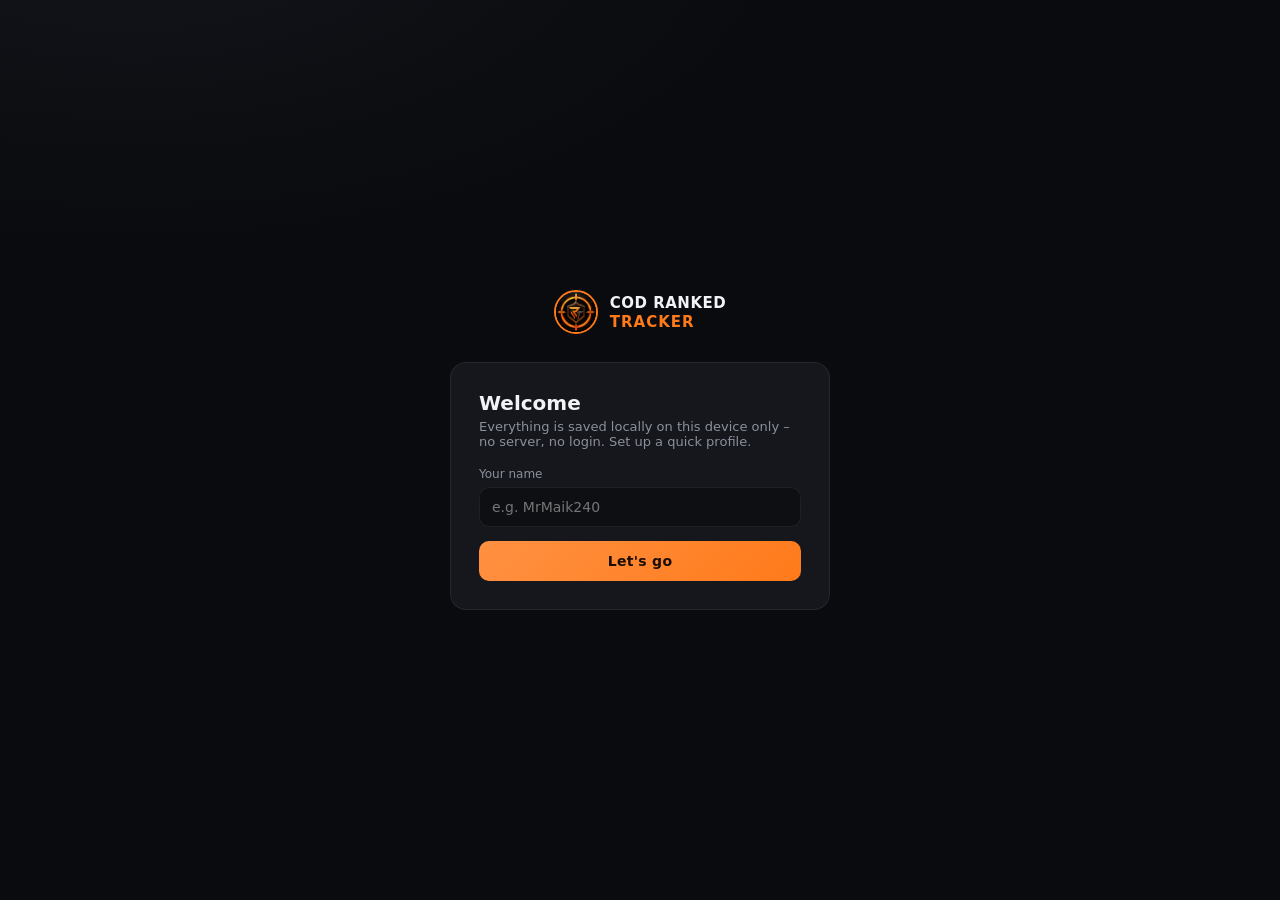
==== index.html @ ed57305b "Add files via upload" ====
<!doctype html>
<html lang="de">
<head>
  <meta charset="utf-8" />
  <meta name="viewport" content="width=device-width, initial-scale=1" />
  <meta name="theme-color" content="#0b0c0f" />
  <meta name="description" content="COD Ranked Tracker – deine SR, Matches und Stats, komplett lokal auf deinem Gerät." />
  <link rel="manifest" href="manifest.webmanifest" />
  <link rel="apple-touch-icon" href="icons/icon-192.png" />
  <title>COD Ranked Tracker</title>
  <link rel="stylesheet" href="styles.css" />
</head>
<body>
  <div id="setupView" class="auth-shell">
    <div class="brand-card">
      <div class="brand-mark"><img src="icons/icon-192.png" alt="" /></div>
      <div><strong>COD RANKED</strong><span>TRACKER</span></div>
    </div>
    <div class="auth-card">
      <form id="setupForm" class="auth-form">
        <h1 data-i18n="setup.title">Willkommen</h1>
        <p data-i18n="setup.body">Alles wird nur lokal auf diesem Gerät gespeichert – kein Server, kein Login. Leg dir kurz ein Profil an.</p>
        <label data-i18n="setup.nameLabel">Dein Name<input id="setupName" required maxlength="24" placeholder="z. B. MrMaik240" data-i18n-placeholder="setup.namePlaceholder" /></label>
        <button class="primary" type="submit" data-i18n="setup.submit">Los geht's</button>
      </form>
    </div>
  </div>

  <div id="appView" class="app hidden">
    <aside class="sidebar">
      <div class="logo"><div class="logo-dot"><img src="icons/icon-192.png" alt="" /></div><div>COD RANKED<br><span>TRACKER</span></div></div>
      <nav>
        <button class="nav active" data-page="overview"><i class="ic">▣</i> <span data-i18n="nav.overview">Übersicht</span></button>
        <button class="nav" data-page="matches"><i class="ic">⌘</i> <span data-i18n="nav.matches">Matches</span></button>
        <button class="nav" data-page="history"><i class="ic">◴</i> <span data-i18n="nav.history">Verlauf</span></button>
        <button class="nav" data-page="stats"><i class="ic">▥</i> <span data-i18n="nav.stats">Statistiken</span></button>
        <button class="nav" data-page="goals"><i class="ic">◎</i> <span data-i18n="nav.goals">Ziele</span></button>
        <button class="nav" data-page="settings"><i class="ic">⚙</i> <span data-i18n="nav.settings">Einstellungen</span></button>
      </nav>
      <div class="sidebar-user"><img id="sideAvatar" alt="" /><div><strong id="sideName">Player</strong><small data-i18n="sidebar.local">Lokal auf diesem Gerät</small></div></div>
    </aside>

    <main>
      <header>
        <div><small data-i18n="header.welcomeBack">Willkommen zurück,</small><h1 id="helloName">Player</h1></div>
        <div class="header-actions">
          <button id="exportBtn" class="ghost header-btn"><i class="ic">⇩</i> <span data-i18n="header.backup">Daten sichern</span></button>
          <button id="helpBtn" class="icon-btn" title="Hilfe" data-i18n-title="header.helpTitle">?</button>
          <button id="settingsBtn" class="icon-btn" title="Einstellungen" data-i18n-title="header.settingsTitle">⚙</button>
          <button id="mobileMenu" class="mobile-menu">☰</button>
        </div>
      </header>

      <section id="overview" class="page active-page">
        <div id="backupWarning" class="backup-warning hidden"></div>
        <div class="rank-card">
          <div class="rank-emblem">◆</div>
          <div class="rank-main"><small data-i18n="overview.currentRank">AKTUELLER RANK</small><h2 id="rankName">UNRANKED</h2><span id="divisionName"></span></div>
          <div class="sr-box"><small>SR</small><strong id="srValue">0</strong><span id="srTarget">/ 0</span></div>
          <div class="progress-wrap"><div class="progress"><div id="srBar"></div></div><small id="srRemaining" data-i18n="overview.noGoal">Noch kein Ziel gesetzt</small></div>
        </div>

        <h3 class="section-title" data-i18n="overview.today">HEUTE</h3>
        <div class="metric-grid">
          <article><small data-i18n="overview.srToday">SR HEUTE</small><strong id="todaySr">0</strong></article>
          <article><small data-i18n="overview.matches">MATCHES</small><strong id="todayMatches">0</strong><span id="todayWL">0W · 0L</span></article>
          <article><small data-i18n="overview.winrate">WINRATE</small><strong id="winrate">0%</strong></article>
          <article><small data-i18n="overview.bestStreak">BESTE STREAK</small><strong id="streak">0</strong><span data-i18n="overview.winStreak">WIN STREAK</span></article>
        </div>

        <div class="two-col">
          <div class="panel match-panel">
            <h3 data-i18n="match.addTitle">MATCH HINZUFÜGEN</h3>
            <div class="result-toggle"><button class="result win active" data-result="WIN">🏆 <span data-i18n="match.win">WIN</span></button><button class="result loss" data-result="LOSS">☠ <span data-i18n="match.loss">LOSS</span></button></div>
            <label data-i18n="match.srChange">SR Veränderung<div class="number-step"><button id="minusSr" type="button">−</button><input id="srChange" type="number" value="25"/><button id="plusSr" type="button">+</button></div></label>
            <div class="kd-row">
              <label data-i18n="match.kills">Kills<input id="kills" type="number" min="0" value="0"/></label>
              <label data-i18n="match.deaths">Deaths<input id="deaths" type="number" min="0" value="0"/></label>
            </div>
            <div class="kd-row">
              <label data-i18n="match.placement">Platzierung<input id="placement" type="number" min="1" placeholder="z. B. 4" data-i18n-placeholder="match.placementPh"/></label>
              <label data-i18n="match.damage">Schaden<input id="damage" type="number" min="0" placeholder="z. B. 3314" data-i18n-placeholder="match.damagePh"/></label>
            </div>
            <label data-i18n="match.points">Punkte<input id="points" type="number" min="0" placeholder="z. B. 3750" data-i18n-placeholder="match.pointsPh"/></label>
            <label data-i18n="match.note">Notiz (optional)<input id="note" maxlength="160" placeholder="z. B. starke Runde, schwierige Lobby ..." data-i18n-placeholder="match.notePh" /></label>
            <button id="saveMatch" class="primary" data-i18n="match.save">MATCH SPEICHERN</button>
            <button id="cancelEdit" class="ghost hidden" style="width:100%;margin-top:8px" data-i18n="match.cancelEdit">Bearbeitung abbrechen</button>
          </div>
          <div class="panel"><h3 data-i18n="overview.srHistory">SR VERLAUF</h3><canvas id="chart" width="700" height="260"></canvas></div>
        </div>
      </section>

      <section id="matches" class="page"><div class="panel">
        <h2 data-i18n="nav.matches">Matches</h2>
        <div class="tabs stat-tabs" style="max-width:100%;display:flex;gap:8px;flex-wrap:wrap">
          <button class="stat-tab match-filter active" data-filter="all" data-i18n="matches.all">Alle</button>
          <button class="stat-tab match-filter" data-filter="win" data-i18n="matches.wins">Siege</button>
          <button class="stat-tab match-filter" data-filter="loss" data-i18n="matches.losses">Niederlagen</button>
          <button id="sortToggle" class="ghost" style="margin-left:auto" data-i18n="matches.sortDesc">↓ Neueste zuerst</button>
        </div>
        <div id="matchesList" class="match-list"></div>
      </div></section>
      <section id="history" class="page"><div class="panel"><h2 data-i18n="overview.srHistory">SR Verlauf</h2><canvas id="historyChart" width="900" height="380"></canvas><div id="historyList" class="match-list"></div></div></section>

      <section id="stats" class="page">
        <label style="display:block;font-size:13px;font-weight:700;color:#aeb4c0;margin-bottom:14px" data-i18n="stats.season">Season<select id="seasonFilter" style="width:100%;margin-top:6px;padding:10px 12px;border-radius:10px;border:1px solid var(--border);background:var(--bg-alt);color:var(--text)"><option value="all" data-i18n="stats.allSeasons">Alle Seasons</option></select></label>
        <div class="tabs stat-tabs">
          <button class="stat-tab active" data-range="all" data-i18n="stats.total">Gesamt</button>
          <button class="stat-tab" data-range="month" data-i18n="stats.month">Monat</button>
          <button class="stat-tab" data-range="today" data-i18n="stats.todayTab">Heute</button>
        </div>
        <div class="metric-grid large">
          <article><small data-i18n="stats.totalMatches">GESAMT MATCHES</small><strong id="totalMatches">0</strong></article>
          <article><small data-i18n="overview.winrate">WINRATE</small><strong id="totalWinrate">0%</strong></article>
          <article><small id="winsLabel" data-i18n="stats.wins">SIEGE</small><strong id="totalWins">0</strong></article>
          <article><small id="lossesLabel" data-i18n="stats.losses">NIEDERLAGEN</small><strong id="totalLosses">0</strong></article>
          <article><small>K/D</small><strong id="kdRatio">0.00</strong></article>
          <article><small data-i18n="stats.avgSr">Ø SR / MATCH</small><strong id="avgSr">0</strong></article>
          <article><small data-i18n="stats.avgPlacement">Ø PLATZIERUNG</small><strong id="avgPlacement">–</strong></article>
          <article><small data-i18n="stats.avgDamage">Ø SCHADEN</small><strong id="avgDamage">–</strong></article>
          <article><small data-i18n="stats.avgPoints">Ø PUNKTE</small><strong id="avgPoints">–</strong></article>
          <article><small data-i18n="stats.bestPlacement">BESTE PLATZIERUNG</small><strong id="bestPlacement">–</strong></article>
        </div>
        <div class="panel">
          <h3 data-i18n="stats.rankDistribution">RANK VERTEILUNG</h3>
          <div class="donut-wrap">
            <canvas id="donutChart" width="220" height="220"></canvas>
            <div id="donutLegend" class="donut-legend"></div>
          </div>
        </div>
      </section>

      <section id="goals" class="page">
        <div class="panel goal-panel">
          <h2 data-i18n="goals.title">Dein Ziel</h2>
          <p class="muted" data-i18n="goals.body">Setz dir ein Rang- und SR-Ziel und behalte deinen Fortschritt im Blick.</p>
          <div class="goal-progress">
            <div class="rank-emblem small">◆</div>
            <div class="goal-progress-info">
              <span id="goalCurrentSr">0 SR</span>
              <div class="progress"><div id="goalBar"></div></div>
              <small id="goalRemaining" data-i18n="overview.noGoal">Noch kein Ziel gesetzt</small>
            </div>
          </div>
          <div style="display:flex;gap:16px;flex-wrap:wrap">
            <label data-i18n="goals.rank" style="flex:1;min-width:200px">Ziel-Rang<input id="goalRankInput" placeholder="z. B. Diamond II" data-i18n-placeholder="goals.rankPh"/></label>
            <label data-i18n="goals.sr" style="flex:1;min-width:200px">Ziel-SR<input id="goalSrInput" type="number" min="0"/></label>
          </div>
          <p id="goalEstimate" class="muted" style="margin-top:-6px"></p>
          <button id="saveGoal" class="primary" data-i18n="goals.save">Ziel speichern</button>
        </div>
      </section>

      <section id="settings" class="page">
        <div class="profile-grid">
          <div class="panel avatar-panel">
            <h2 data-i18n="settings.avatarTitle">Profilbild &amp; Name</h2>
            <img id="profileAvatar" class="profile-avatar" alt="" />
            <label data-i18n="settings.nameLabel">Dein Name<input id="profileName" maxlength="24"/></label>
            <input id="avatarInput" type="file" accept="image/png,image/jpeg,image/webp"/>
            <button id="uploadAvatar" class="primary" data-i18n="settings.avatarUpload">Profilbild übernehmen</button>
            <small data-i18n="settings.avatarNote">Wird direkt auf diesem Gerät gespeichert, verlässt es nie.</small>
          </div>
          <div class="panel">
            <h2 data-i18n="settings.language">Sprache</h2>
            <p class="muted" data-i18n="settings.languageBody">Wähle die Sprache der App.</p>
            <select id="languageSelect" style="width:100%;padding:10px 12px;border-radius:10px;border:1px solid var(--border);background:var(--bg-alt);color:var(--text)">
              <option value="de">Deutsch</option>
              <option value="en">English</option>
            </select>
          </div>
          <div class="panel">
            <h2 data-i18n="settings.rankedTitle">Ranked-Profil</h2>
            <p class="muted" data-i18n="settings.rankedBody">Rang und Division werden automatisch aus deiner SR berechnet (Bo7-Ranked-System).</p>
            <label data-i18n="settings.currentSr">Aktuelle SR<input id="profileSr" type="number" min="0"/></label>
            <label style="display:flex;align-items:center;gap:8px;font-size:12px;color:#a7acb8;cursor:pointer">
              <input id="top250Toggle" type="checkbox" style="width:auto"/>
              <span data-i18n="settings.top250Toggle">Ich bin aktuell in den Top 250</span>
            </label>
            <label id="top250RankWrap" class="hidden" data-i18n="settings.top250Rank">Meine Platzierung (1–250)<input id="top250Rank" type="number" min="1" max="250"/></label>
            <button id="saveProfile" class="primary" data-i18n="settings.saveProfile">Profil speichern</button>
          </div>
          <div class="panel">
            <h2 data-i18n="settings.backupTitle">Daten sichern &amp; wiederherstellen</h2>
            <p class="muted" data-i18n="settings.backupBody">Alles liegt nur in diesem Browser. Lösch niemals den Browser-Speicher, ohne vorher eine Sicherung herunterzuladen.</p>
            <button id="exportBtn2" class="ghost" data-i18n="settings.backupDownload">Sicherung herunterladen</button>
            <p id="backupStatus" class="muted" style="margin-top:8px;margin-bottom:0"></p>
            <label style="display:block;margin-top:14px;font-size:12px;color:var(--muted)" data-i18n="settings.backupRestore">Sicherung wiederherstellen
              <input id="importFile" type="file" accept="application/json" style="display:block;margin-top:6px"/>
            </label>
          </div>
          <div class="panel">
            <h2 data-i18n="settings.seasonTitle">Season</h2>
            <p class="muted" data-i18n="settings.seasonBody">Wenn eine neue CoD-Season deine SR zurücksetzt, starte hier eine neue Season, damit alte und neue Werte in der Statistik getrennt bleiben.</p>
            <div id="seasonList" style="margin-bottom:12px"></div>
            <label data-i18n="settings.seasonLabel">Name der neuen Season<input id="seasonLabel" placeholder="z. B. Season 6" data-i18n-placeholder="settings.seasonPh"/></label>
            <button id="startSeason" class="primary" data-i18n="settings.seasonStart">Neue Season starten</button>
          </div>
          <div class="panel">
            <h2 data-i18n="settings.resetTitle">Zurücksetzen</h2>
            <p class="muted" data-i18n="settings.resetBody">Löscht alle lokalen Daten (Profil, Matches) unwiderruflich auf diesem Gerät.</p>
            <button id="resetBtn" class="ghost danger" data-i18n="settings.resetButton">Alle Daten löschen</button>
          </div>
        </div>
      </section>
    </main>

    <nav class="bottom-nav">
      <button class="bnav active" data-page="overview"><span class="bnav-ic">▣</span><span data-i18n="nav.overview">Übersicht</span></button>
      <button class="bnav" data-page="matches"><span class="bnav-ic">⌘</span><span data-i18n="nav.matches">Matches</span></button>
      <button class="bnav" data-page="history"><span class="bnav-ic">◴</span><span data-i18n="nav.history">Verlauf</span></button>
      <button class="bnav" data-page="stats"><span class="bnav-ic">▥</span><span data-i18n="nav.stats">Statistiken</span></button>
      <button class="bnav" id="bnavMore"><span class="bnav-ic">•••</span><span data-i18n="nav.more">Mehr</span></button>
    </nav>
    <div id="moreSheet" class="more-sheet">
      <button class="nav" data-page="goals">◎ <span data-i18n="nav.goals">Ziele</span></button>
      <button class="nav" data-page="settings">⚙ <span data-i18n="nav.settings">Einstellungen</span></button>
      <button id="helpBtnMobile" class="nav">? <span data-i18n="nav.help">Hilfe</span></button>
    </div>
  </div>

  <div id="helpOverlay" class="help-overlay hidden">
    <div class="help-card">
      <div class="help-head"><h2 data-i18n="nav.help">Hilfe</h2><button id="closeHelp" class="icon-btn">×</button></div>
      <div class="help-body">
        <h3 data-i18n="help.h1">WIN oder LOSS?</h3>
        <p data-i18n="help.p1">Bezieht sich auf deine SR-Veränderung, nicht auf Platz 1. SR gestiegen (auch bei Platz 2, 5, 8...) → WIN. SR gesunken → LOSS.</p>
        <h3 data-i18n="help.h2">Platzierung, Schaden, Punkte</h3>
        <p data-i18n="help.p2">Alle drei sind optional. Platzierung = mit welchem Platz du rausgegangen bist (z. B. "1" für den Sieg). Kannst du auch leer lassen.</p>
        <h3 data-i18n="help.h3">Rang &amp; Division</h3>
        <p data-i18n="help.p3">Werden automatisch aus deiner SR berechnet – nichts manuell einstellen nötig.</p>
        <h3 data-i18n="help.h4">Ziele</h3>
        <p data-i18n="help.p4">Setz dir einen Wunschrang und eine Ziel-SR. Die App schätzt dir, wie viele Matches du bei deinem aktuellen Tempo noch brauchst.</p>
        <h3 data-i18n="help.h5">Season-Marker</h3>
        <p data-i18n="help.p5">Wenn eine neue CoD-Season deine SR zurücksetzt, starte unter Einstellungen eine "Neue Season" – so bleiben alte und neue Werte in der Statistik sauber getrennt.</p>
        <h3 data-i18n="help.h6">Daten sichern</h3>
        <p data-i18n="help.p6">Alles wird nur lokal auf diesem Gerät gespeichert. Lösch niemals den Browser-Speicher, ohne vorher unter Einstellungen eine Sicherung herunterzuladen.</p>
        <h3 data-i18n="help.h7">Top 250</h3>
        <p data-i18n="help.p7">Bist du gerade in den Top 250? Geh zu Einstellungen → Ranked-Profil, aktiviere "Ich bin aktuell in den Top 250", trag deine Platzierung ein und speichere. Dann zeigt die App automatisch das passende goldene Top-250-Icon statt des normalen Rangs.</p>
        <h3 data-i18n="help.h8">Sprache</h3>
        <p data-i18n="help.p8">Unter Einstellungen kannst du zwischen Deutsch und Englisch wechseln. Deine Wahl wird gespeichert.</p>
        <h3 data-i18n="help.h9">Match bearbeiten</h3>
        <p data-i18n="help.p9">Tipp in der Matches-Liste auf das Stift-Symbol (✎), um ein Match nachträglich zu ändern. Alle Werte danach werden automatisch neu berechnet.</p>
        <h3 data-i18n="help.h10">Matches filtern &amp; sortieren</h3>
        <p data-i18n="help.p10">Auf der Matches-Seite kannst du nach Siege/Niederlagen filtern und nach Datum sortieren (neueste oder älteste zuerst).</p>
        <h3 data-i18n="help.h11">SR-Verlauf</h3>
        <p data-i18n="help.p11">Fahr mit der Maus über einen Punkt im SR-Verlauf-Chart (oder tipp am Handy drauf), um Details zu diesem Match zu sehen. Grün = SR gewonnen, Rot = SR verloren.</p>
      </div>
    </div>
  </div>
  <div id="toast" class="toast"></div>
  <div id="chartTooltip" class="chart-tooltip hidden"></div>
  <script src="app.js"></script>
</body>
</html>
---- styles.css ----
:root{
  --bg:#0a0b0e;
  --bg-alt:#0d0f13;
  --panel:#15171d;
  --panel-2:#1a1c23;
  --border:rgba(255,255,255,.07);
  --text:#f2f3f6;
  --muted:#8b909c;
  --orange:#ff7a1a;
  --orange-2:#ff9142;
  --blue:#4fa8ff;
  --green:#3ddc84;
  --red:#ff5c5c;
  --radius:16px;
  --radius-sm:10px;
}
*{box-sizing:border-box}
html,body{margin:0;padding:0}
body{
  background:radial-gradient(1200px 600px at 10% -10%, #14151b 0%, var(--bg) 55%) fixed;
  color:var(--text);
  font-family:"Segoe UI",Inter,Roboto,system-ui,-apple-system,sans-serif;
  min-height:100vh;
  overflow-x:hidden;
}
.hidden{display:none !important}
small{color:var(--muted)}
button{font-family:inherit;cursor:pointer}
input{font-family:inherit}

/* ---------- Auth ---------- */
.auth-shell{min-height:100vh;display:flex;flex-direction:column;align-items:center;justify-content:center;gap:28px;padding:24px}
.brand-card{display:flex;align-items:center;gap:12px}
.brand-mark{width:44px;height:44px;border-radius:50%;border:2px solid var(--orange);display:flex;align-items:center;justify-content:center;color:var(--orange);font-size:20px;overflow:hidden}
.brand-mark img{width:100%;height:100%;object-fit:cover}
.brand-card div strong{display:block;font-size:15px;letter-spacing:.5px}
.brand-card div span{color:var(--orange);font-size:15px;font-weight:700;letter-spacing:1px}
.auth-card{width:100%;max-width:380px;background:var(--panel);border:1px solid var(--border);border-radius:var(--radius);padding:28px}
.tabs{display:flex;background:var(--panel-2);border-radius:999px;padding:4px;margin-bottom:20px}
.tab{flex:1;padding:10px;border:none;background:transparent;color:var(--muted);border-radius:999px;font-weight:600;font-size:13px}
.tab.active{background:var(--orange);color:#1a0e04}
.auth-form.hidden{display:none}
.auth-form h1{font-size:20px;margin:0 0 4px}
.auth-form p{color:var(--muted);font-size:13px;margin:0 0 18px}
.auth-form label{display:block;font-size:12px;color:var(--muted);margin-bottom:14px}
.auth-form input{width:100%;margin-top:6px;padding:11px 12px;border-radius:var(--radius-sm);border:1px solid var(--border);background:var(--bg-alt);color:var(--text);font-size:14px}
.auth-form input:focus{outline:2px solid var(--orange);outline-offset:1px}
button.primary{width:100%;padding:12px;border:none;border-radius:var(--radius-sm);background:linear-gradient(135deg,var(--orange-2),var(--orange));color:#1a0e04;font-weight:700;font-size:14px;letter-spacing:.3px}
button.primary:hover{filter:brightness(1.07)}
.error{color:var(--red);font-size:13px;min-height:18px;margin-top:10px;text-align:center}

/* ---------- App shell ---------- */
.app{display:flex;min-height:100vh}
.sidebar{width:230px;flex:none;background:var(--bg-alt);border-right:1px solid var(--border);padding:20px 14px;display:flex;flex-direction:column;gap:6px;position:sticky;top:0;height:100vh}
.logo{display:flex;align-items:center;gap:10px;padding:6px 8px 20px;font-size:13px;font-weight:700;letter-spacing:.5px;line-height:1.3}
.logo-dot{width:34px;height:34px;border-radius:50%;border:2px solid var(--orange);display:flex;align-items:center;justify-content:center;color:var(--orange);overflow:hidden}
.logo-dot img{width:100%;height:100%;object-fit:cover}
.logo span{color:var(--orange)}
.sidebar nav{display:flex;flex-direction:column;gap:4px;flex:1}
.nav{display:flex;align-items:center;gap:10px;text-align:left;background:transparent;border:none;color:var(--muted);padding:11px 12px;border-radius:var(--radius-sm);font-size:14px;font-weight:600}
.nav .ic{width:18px;text-align:center;opacity:.9}
.nav:hover{background:var(--panel)}
.nav.active{background:linear-gradient(135deg,rgba(255,122,26,.18),rgba(255,122,26,.06));color:var(--orange);box-shadow:inset 2px 0 0 var(--orange)}
.sidebar-user{display:flex;align-items:center;gap:10px;padding:10px;border-radius:var(--radius-sm);background:var(--panel);margin-top:12px}
.sidebar-user img{width:38px;height:38px;border-radius:50%;object-fit:cover;border:2px solid var(--orange)}
.sidebar-user strong{display:block;font-size:13px}
.sidebar-user small{font-size:11px}
.ghost{background:var(--panel);border:1px solid var(--border);color:var(--text);padding:10px 14px;border-radius:var(--radius-sm);font-size:13px;font-weight:600;display:inline-flex;align-items:center;gap:6px}
.ghost:hover{border-color:var(--orange)}
.ghost.danger{color:var(--red);width:100%;justify-content:center;margin-top:8px}
#logoutBtn{width:100%;justify-content:center;margin-top:10px}

main{flex:1;padding:24px 32px 90px;max-width:1440px;margin:0 auto;width:100%}
header{display:flex;align-items:center;justify-content:space-between;margin-bottom:22px;gap:12px}
header h1{margin:2px 0 0;font-size:22px}
header small{font-size:12px}
.header-actions{display:flex;align-items:center;gap:10px}
.header-btn{font-size:12px}
.icon-btn{width:38px;height:38px;border-radius:50%;background:var(--panel);border:1px solid var(--border);color:var(--text);font-size:15px;display:flex;align-items:center;justify-content:center}
.icon-btn:hover{border-color:var(--orange);color:var(--orange)}
.mobile-menu{display:none;background:var(--panel);border:1px solid var(--border);color:var(--text);width:38px;height:38px;border-radius:var(--radius-sm);font-size:16px}

.page{display:none}
.page.active-page{display:block}

/* ---------- Cards ---------- */
.panel{background:var(--panel);border:1px solid var(--border);border-radius:var(--radius);padding:20px;margin-bottom:20px}
.panel h2,.panel h3{margin:0 0 16px;font-size:14px;letter-spacing:.4px;color:var(--muted);text-transform:uppercase}
.muted{color:#9199a6;font-size:13px}

.rank-card{background:var(--panel);border:1px solid var(--border);border-radius:var(--radius);padding:22px;display:grid;grid-template-columns:auto 1fr auto;grid-template-rows:auto auto;align-items:center;gap:6px 20px;margin-bottom:22px}
.rank-emblem{grid-row:1/3;width:96px;height:96px;border-radius:18px;background:linear-gradient(160deg,#1c2230,#0d1017);border:1px solid rgba(79,168,255,.35);display:flex;align-items:center;justify-content:center;overflow:hidden}
.rank-emblem img{width:100%;height:100%;object-fit:contain;padding:4px}
.rank-emblem.small{width:72px;height:72px;border-radius:14px}
.rank-main small{font-size:13px;font-weight:700;letter-spacing:.6px;color:#aeb4c0}
.rank-main h2{margin:2px 0 0;font-size:26px;color:var(--blue);letter-spacing:.3px}
.rank-main span{color:#aeb4c0;font-size:15px;font-weight:700}
.sr-box{text-align:right;grid-column:3;grid-row:1}
.sr-box small{font-size:14px;font-weight:700;color:#c3c8d4}
.sr-box strong{font-size:24px;margin:0 4px}
.sr-box span{color:#c7ccd6;font-size:14px}
.progress-wrap{grid-column:1/4;margin-top:8px}
.progress{height:8px;border-radius:999px;background:var(--panel-2);overflow:hidden;margin-bottom:6px}
.progress > div{height:100%;background:linear-gradient(90deg,var(--blue),#7ecbff);border-radius:999px;width:0%;transition:width .4s ease}
#goalBar{background:linear-gradient(90deg,var(--orange),var(--orange-2))}
.progress-wrap small{font-size:14px;font-weight:600;color:#c7ccd6}

.section-title{font-size:13px;font-weight:700;letter-spacing:.6px;color:#aeb4c0;margin:4px 0 10px}
.metric-grid{display:grid;grid-template-columns:repeat(4,1fr);gap:14px;margin-bottom:22px}
.metric-grid.large{grid-template-columns:repeat(3,1fr)}
.metric-grid article{background:var(--panel);border:1px solid var(--border);border-radius:var(--radius-sm);padding:14px}
.metric-grid small{display:block;font-size:12px;font-weight:700;letter-spacing:.5px;color:#aeb4c0;margin-bottom:6px}
.metric-grid strong{font-size:22px;display:block;color:var(--text)}
#totalWins{color:var(--green)}
#totalLosses{color:var(--red)}
.metric-grid article span{font-size:12px;color:#a7acb8}
#todaySr{color:var(--green)}
#streak{color:var(--orange)}
#winrate,#totalWinrate,#totalMatches,#kdRatio,#avgSr{color:var(--text)}
#todayMatches{color:var(--text)}

.two-col{display:grid;grid-template-columns:1fr 1.3fr;gap:20px}
.match-panel h3{margin-bottom:14px}
.result-toggle{display:flex;gap:10px;margin-bottom:16px}
.result{flex:1;padding:12px;border-radius:var(--radius-sm);border:1px solid var(--border);background:var(--panel-2);color:var(--muted);font-weight:700;font-size:13px}
.result.win.active{background:rgba(61,220,132,.15);border-color:var(--green);color:var(--green)}
.result.loss.active{background:rgba(255,92,92,.15);border-color:var(--red);color:var(--red)}
.match-panel label{display:block;font-size:12px;color:#a7acb8;margin-bottom:14px}
.match-panel input{width:100%;margin-top:6px;padding:10px 12px;border-radius:var(--radius-sm);border:1px solid var(--border);background:var(--bg-alt);color:var(--text)}
.kd-row{display:grid;grid-template-columns:1fr 1fr;gap:12px}
.number-step{display:flex;align-items:center;gap:10px;margin-top:6px}
.number-step button{width:36px;height:36px;border-radius:var(--radius-sm);border:1px solid var(--border);background:var(--panel-2);color:var(--text);font-size:16px}
.number-step input{text-align:center;color:var(--green);font-weight:700}

canvas{width:100%;height:auto;display:block}

/* ---------- Matches / History ---------- */
.match-list{display:flex;flex-direction:column;gap:8px}
.match-row{display:grid;grid-template-columns:70px 90px 1fr auto auto auto;align-items:center;gap:12px;background:var(--panel-2);border-radius:var(--radius-sm);padding:12px 14px;font-size:13px}
.win-t{color:var(--green)}
.loss-t{color:var(--red)}
.match-row .date{font-size:12px;white-space:nowrap;color:#a7acb8}
.match-row .delete{background:transparent;border:none;color:var(--muted);font-size:18px;line-height:1}
.match-row .edit{background:transparent;border:none;color:var(--muted);font-size:15px;line-height:1}
.match-row .edit:hover{color:var(--orange)}
.match-row .delete:hover{color:var(--red)}

/* ---------- Stats / Donut ---------- */
.stat-tabs{max-width:280px;margin-bottom:18px}
.stat-tab{flex:1;padding:9px;border:none;background:transparent;color:var(--muted);border-radius:999px;font-weight:600;font-size:12px}
.stat-tab.active{background:var(--orange);color:#1a0e04}
.donut-wrap{display:flex;align-items:center;gap:28px;flex-wrap:wrap}
#donutChart{max-width:220px}
.donut-legend{display:flex;flex-direction:column;gap:10px;flex:1;min-width:160px}
.legend-row{display:flex;align-items:center;gap:8px;font-size:17px;font-weight:700}
.legend-dot{width:12px;height:12px;border-radius:50%;flex:none}
.legend-row span:last-child{margin-left:auto;color:#c7ccd6;font-weight:700;font-size:16px}

/* ---------- Goals ---------- */
.goal-panel{max-width:900px;padding:28px}
.goal-progress{display:flex;align-items:center;gap:24px;margin:22px 0 28px}
.goal-progress-info{flex:1}
.goal-progress-info span{display:block;font-size:24px;font-weight:700;margin-bottom:10px}
.goal-panel label{display:block;font-size:12px;color:#a7acb8;margin-bottom:14px}
.goal-panel input{width:100%;margin-top:6px;padding:11px 12px;border-radius:var(--radius-sm);border:1px solid var(--border);background:var(--bg-alt);color:var(--text)}

/* ---------- Settings / Profile ---------- */
.profile-grid{display:grid;grid-template-columns:repeat(2,1fr);gap:20px}
.avatar-panel{text-align:center}
.profile-avatar{width:96px;height:96px;border-radius:50%;object-fit:cover;border:3px solid var(--orange);margin-bottom:12px}
.settings-username{font-size:13px;color:#a7acb8;margin-bottom:14px}
.avatar-panel input[type=file]{display:block;margin:0 auto 12px;font-size:12px;color:#a7acb8}
.avatar-panel button{margin-bottom:8px}
.profile-grid label{display:block;font-size:12px;color:#a7acb8;margin-bottom:14px}
.profile-grid input{width:100%;margin-top:6px;padding:10px 12px;border-radius:var(--radius-sm);border:1px solid var(--border);background:var(--bg-alt);color:var(--text)}

/* ---------- Toast ---------- */
.toast{position:fixed;left:50%;bottom:28px;transform:translate(-50%,20px);background:#1e2028;border:1px solid var(--border);color:var(--text);padding:12px 20px;border-radius:999px;font-size:13px;opacity:0;pointer-events:none;transition:.25s ease;z-index:80}
.toast.show{opacity:1;transform:translate(-50%,0)}

/* ---------- Bottom nav (mobile) ---------- */
.bottom-nav{display:none}
.more-sheet{display:none}

/* ---------- Responsive ---------- */
@media (max-width: 980px){
  .two-col{grid-template-columns:1fr}
  .profile-grid{grid-template-columns:1fr}
  .metric-grid{grid-template-columns:repeat(2,1fr)}
  .metric-grid.large{grid-template-columns:repeat(2,1fr)}
}

@media (max-width: 760px){
  .goal-panel label{display:block !important;width:100% !important;margin-right:0 !important}
  .sidebar{position:fixed;left:0;top:0;bottom:0;z-index:60;transform:translateX(-100%);transition:transform .25s ease;box-shadow:20px 0 40px rgba(0,0,0,.5)}
  .sidebar.open{transform:translateX(0)}
  .mobile-menu{display:flex;align-items:center;justify-content:center}
  .header-btn{display:none}
  main{padding:16px 14px 96px}
  .rank-card{grid-template-columns:auto 1fr;grid-template-rows:auto auto auto}
  .sr-box{grid-column:2;grid-row:1;text-align:right}
  .progress-wrap{grid-column:1/3}

  .bottom-nav{
    display:flex;position:fixed;left:0;right:0;bottom:0;z-index:70;
    background:var(--bg-alt);border-top:1px solid var(--border);
    padding:8px 4px calc(8px + env(safe-area-inset-bottom));
  }
  .bnav{flex:1;background:transparent;border:none;color:var(--muted);font-size:10px;display:flex;flex-direction:column;align-items:center;gap:4px;padding:4px}
  .bnav-ic{font-size:16px}
  .bnav.active{color:var(--orange)}
  .more-sheet.open{display:flex}
  .more-sheet{
    position:fixed;left:12px;right:12px;bottom:78px;z-index:75;
    background:var(--panel);border:1px solid var(--border);border-radius:var(--radius);
    padding:10px;flex-direction:column;gap:4px;box-shadow:0 10px 40px rgba(0,0,0,.5)
  }

  .match-row{
    display:flex;flex-wrap:wrap;align-items:center;gap:6px 10px;
  }
  .match-row > span{flex:1 1 100%;order:3;min-width:0;overflow-wrap:break-word}
  .match-row .date{order:4;flex:1 1 100%;font-size:11px}
  .match-row .edit,.match-row .delete{order:5;flex:none}
}

/* ---------- Help overlay ---------- */
.help-overlay{position:fixed;inset:0;z-index:90;background:rgba(0,0,0,.6);display:flex;align-items:center;justify-content:center;padding:20px}
.help-card{background:var(--panel);border:1px solid var(--border);border-radius:var(--radius);max-width:520px;width:100%;max-height:80vh;overflow:hidden;display:flex;flex-direction:column}
.help-head{display:flex;align-items:center;justify-content:space-between;padding:16px 18px;border-bottom:1px solid var(--border)}
.help-head h2{margin:0;font-size:16px}
.help-body{padding:16px 18px;overflow-y:auto}
.help-body h3{margin:14px 0 4px;font-size:13px;color:var(--orange)}
.help-body h3:first-child{margin-top:0}
.help-body p{margin:0 0 4px;font-size:13px;color:var(--text);line-height:1.5}

/* ---------- Backup reminder ---------- */
.backup-warning{background:rgba(255,92,92,.12);border:1px solid rgba(255,92,92,.3);color:var(--red);border-radius:var(--radius-sm);padding:10px 14px;font-size:12px;margin-bottom:18px}

/* ---------- Chart tooltip ---------- */
.chart-tooltip{position:fixed;transform:translate(-50%,-100%);background:#1e2028;border:1px solid var(--border);border-radius:8px;padding:8px 12px;font-size:12px;line-height:1.4;z-index:95;pointer-events:none;box-shadow:0 6px 20px rgba(0,0,0,.4);max-width:220px}
canvas{cursor:crosshair}

/* ---------- Larger rank emblem on desktop ---------- */
@media (min-width: 761px){
  .rank-emblem{width:150px;height:150px;border-radius:22px}
  .rank-emblem.small{width:96px;height:96px;border-radius:18px}
  .goal-panel{max-width:960px}
}

/* ---------- Extra scale-up for wide monitors ---------- */
@media (min-width: 1600px){
  main{max-width:1680px;padding:32px 40px 90px}
  .rank-emblem{width:180px;height:180px;border-radius:26px}
  .rank-emblem.small{width:120px;height:120px;border-radius:22px}
  .rank-main h2{font-size:32px}
  .sr-box strong{font-size:30px}
  .metric-grid strong{font-size:26px}
  .goal-progress-info span{font-size:28px}
  .goal-panel{max-width:1100px;padding:36px}
  .goal-panel label{font-size:13px}
  .goal-panel input{padding:13px 14px;font-size:15px}
}
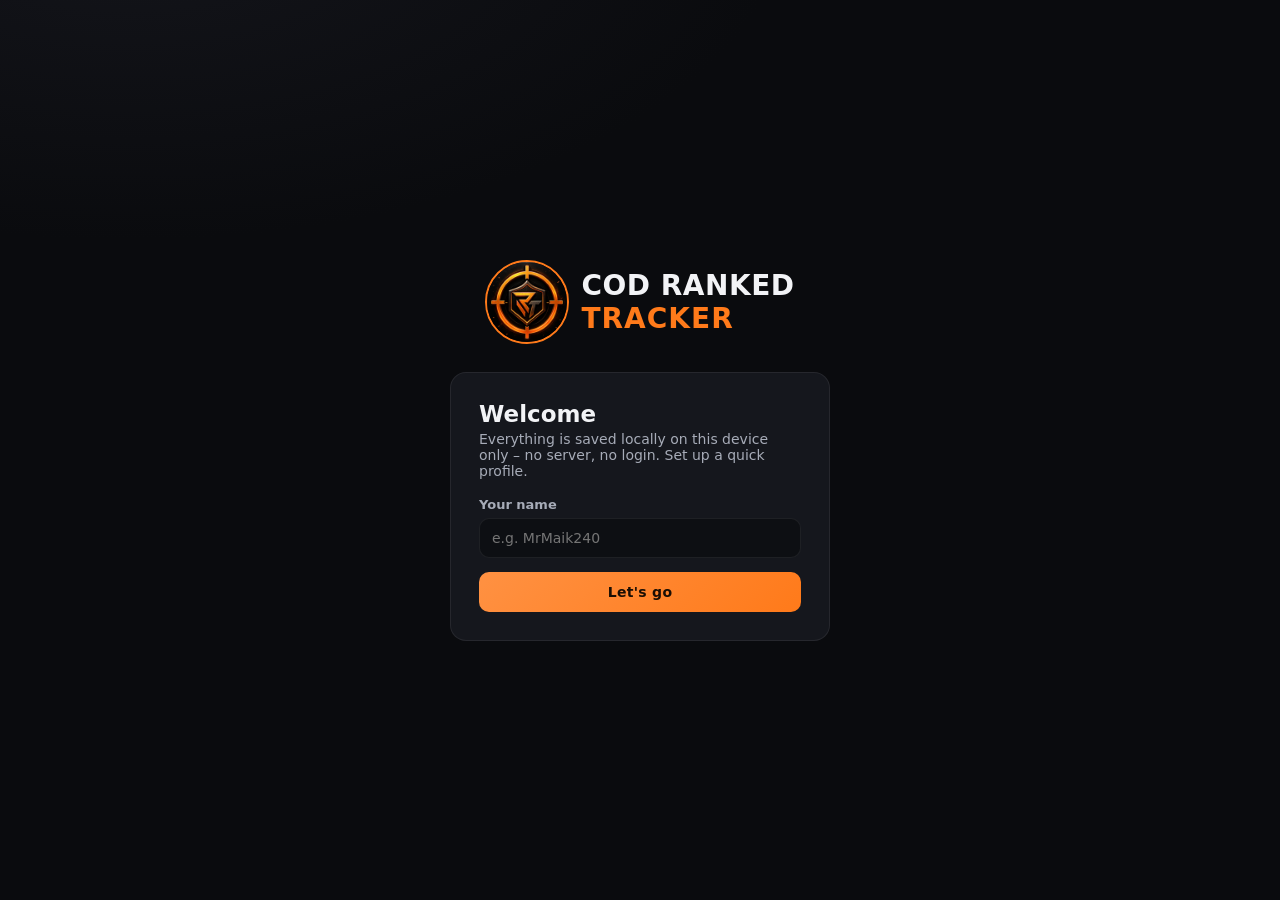
==== commit 0e306b12: "Add files via upload" ====
--- a/index.html
+++ b/index.html
@@ -46,7 +46,7 @@
         <div class="header-actions">
           <button id="exportBtn" class="ghost header-btn"><i class="ic">⇩</i> <span data-i18n="header.backup">Daten sichern</span></button>
           <button id="helpBtn" class="icon-btn" title="Hilfe" data-i18n-title="header.helpTitle">?</button>
-          <button id="settingsBtn" class="icon-btn" title="Einstellungen" data-i18n-title="header.settingsTitle">⚙</button>
+          <button id="settingsBtn" class="icon-btn" title="Einstellungen" data-i18n-title="header.settingsTitle" style="position:relative">⚙<span id="updateDot" class="hidden" style="position:absolute;top:2px;right:2px;width:9px;height:9px;border-radius:50%;background:#e5484d;border:2px solid var(--bg,#0d0d10)"></span></button>
           <button id="mobileMenu" class="mobile-menu">☰</button>
         </div>
       </header>
@@ -103,7 +103,7 @@
       <section id="history" class="page"><div class="panel"><h2 data-i18n="overview.srHistory">SR Verlauf</h2><canvas id="historyChart" width="900" height="380"></canvas><div id="historyList" class="match-list"></div></div></section>
 
       <section id="stats" class="page">
-        <label style="display:block;font-size:13px;font-weight:700;color:#aeb4c0;margin-bottom:14px" data-i18n="stats.season">Season<select id="seasonFilter" style="width:100%;margin-top:6px;padding:10px 12px;border-radius:10px;border:1px solid var(--border);background:var(--bg-alt);color:var(--text)"><option value="all" data-i18n="stats.allSeasons">Alle Seasons</option></select></label>
+        <label style="display:block;font-size:16px;font-weight:700;color:#aeb4c0;margin-bottom:14px" data-i18n="stats.season">Season<select id="seasonFilter" style="width:100%;margin-top:6px;padding:10px 12px;border-radius:10px;border:1px solid var(--border);background:var(--bg-alt);color:var(--text)"><option value="all" data-i18n="stats.allSeasons">Alle Seasons</option></select></label>
         <div class="tabs stat-tabs">
           <button class="stat-tab active" data-range="all" data-i18n="stats.total">Gesamt</button>
           <button class="stat-tab" data-range="month" data-i18n="stats.month">Monat</button>
@@ -133,7 +133,7 @@
       <section id="goals" class="page">
         <div class="panel goal-panel">
           <h2 data-i18n="goals.title">Dein Ziel</h2>
-          <p class="muted" data-i18n="goals.body">Setz dir ein Rang- und SR-Ziel und behalte deinen Fortschritt im Blick.</p>
+          <p class="goal-note" data-i18n="goals.body">Setz dir ein Rang- und SR-Ziel und behalte deinen Fortschritt im Blick.</p>
           <div class="goal-progress">
             <div class="rank-emblem small">◆</div>
             <div class="goal-progress-info">
@@ -146,13 +146,18 @@
             <label data-i18n="goals.rank" style="flex:1;min-width:200px">Ziel-Rang<input id="goalRankInput" placeholder="z. B. Diamond II" data-i18n-placeholder="goals.rankPh"/></label>
             <label data-i18n="goals.sr" style="flex:1;min-width:200px">Ziel-SR<input id="goalSrInput" type="number" min="0"/></label>
           </div>
-          <p id="goalEstimate" class="muted" style="margin-top:-6px"></p>
+          <p id="goalEstimate" class="goal-note" style="margin-top:-6px"></p>
           <button id="saveGoal" class="primary" data-i18n="goals.save">Ziel speichern</button>
         </div>
       </section>
 
       <section id="settings" class="page">
         <div class="profile-grid">
+          <div class="panel">
+            <h2 data-i18n="settings.updatesTitle">Updates</h2>
+            <p class="muted" data-i18n="settings.updatesBody">Was sich zuletzt geändert hat.</p>
+            <div id="updatesList"></div>
+          </div>
           <div class="panel avatar-panel">
             <h2 data-i18n="settings.avatarTitle">Profilbild &amp; Name</h2>
             <img id="profileAvatar" class="profile-avatar" alt="" />
@@ -170,8 +175,16 @@
             </select>
           </div>
           <div class="panel">
+            <h2 data-i18n="settings.modeTitle">Modus</h2>
+            <p class="muted" data-i18n="settings.modeBody">Multiplayer Ranked und Warzone Ranked haben getrennte SR, Ränge, Ziele, Matches und Statistiken. Wähle, welchen Modus du gerade trackst.</p>
+            <div class="tabs" id="modeTabs" style="display:flex;gap:8px">
+              <button class="mode-tab" data-mode="mp" data-i18n="settings.modeMp">Multiplayer Ranked</button>
+              <button class="mode-tab" data-mode="wz" data-i18n="settings.modeWz">Warzone Ranked</button>
+            </div>
+          </div>
+          <div class="panel">
             <h2 data-i18n="settings.rankedTitle">Ranked-Profil</h2>
-            <p class="muted" data-i18n="settings.rankedBody">Rang und Division werden automatisch aus deiner SR berechnet (Bo7-Ranked-System).</p>
+            <p class="muted" data-i18n="settings.rankedBody">Rang und Division werden automatisch aus deiner SR berechnet.</p>
             <label data-i18n="settings.currentSr">Aktuelle SR<input id="profileSr" type="number" min="0"/></label>
             <label style="display:flex;align-items:center;gap:8px;font-size:12px;color:#a7acb8;cursor:pointer">
               <input id="top250Toggle" type="checkbox" style="width:auto"/>
@@ -181,6 +194,13 @@
             <button id="saveProfile" class="primary" data-i18n="settings.saveProfile">Profil speichern</button>
           </div>
           <div class="panel">
+            <h2 data-i18n="settings.seasonTitle">Season</h2>
+            <p class="muted" data-i18n="settings.seasonBody">Wenn eine neue CoD-Season deine SR zurücksetzt, starte hier eine neue Season, damit alte und neue Werte in der Statistik getrennt bleiben.</p>
+            <div id="seasonList" style="margin-bottom:12px"></div>
+            <label data-i18n="settings.seasonLabel">Name der neuen Season<input id="seasonLabel" placeholder="z. B. Season 6" data-i18n-placeholder="settings.seasonPh"/></label>
+            <button id="startSeason" class="primary" data-i18n="settings.seasonStart">Neue Season starten</button>
+          </div>
+          <div class="panel">
             <h2 data-i18n="settings.backupTitle">Daten sichern &amp; wiederherstellen</h2>
             <p class="muted" data-i18n="settings.backupBody">Alles liegt nur in diesem Browser. Lösch niemals den Browser-Speicher, ohne vorher eine Sicherung herunterzuladen.</p>
             <button id="exportBtn2" class="ghost" data-i18n="settings.backupDownload">Sicherung herunterladen</button>
@@ -188,13 +208,6 @@
             <label style="display:block;margin-top:14px;font-size:12px;color:var(--muted)" data-i18n="settings.backupRestore">Sicherung wiederherstellen
               <input id="importFile" type="file" accept="application/json" style="display:block;margin-top:6px"/>
             </label>
-          </div>
-          <div class="panel">
-            <h2 data-i18n="settings.seasonTitle">Season</h2>
-            <p class="muted" data-i18n="settings.seasonBody">Wenn eine neue CoD-Season deine SR zurücksetzt, starte hier eine neue Season, damit alte und neue Werte in der Statistik getrennt bleiben.</p>
-            <div id="seasonList" style="margin-bottom:12px"></div>
-            <label data-i18n="settings.seasonLabel">Name der neuen Season<input id="seasonLabel" placeholder="z. B. Season 6" data-i18n-placeholder="settings.seasonPh"/></label>
-            <button id="startSeason" class="primary" data-i18n="settings.seasonStart">Neue Season starten</button>
           </div>
           <div class="panel">
             <h2 data-i18n="settings.resetTitle">Zurücksetzen</h2>
@@ -237,6 +250,8 @@
         <p data-i18n="help.p6">Alles wird nur lokal auf diesem Gerät gespeichert. Lösch niemals den Browser-Speicher, ohne vorher unter Einstellungen eine Sicherung herunterzuladen.</p>
         <h3 data-i18n="help.h7">Top 250</h3>
         <p data-i18n="help.p7">Bist du gerade in den Top 250? Geh zu Einstellungen → Ranked-Profil, aktiviere "Ich bin aktuell in den Top 250", trag deine Platzierung ein und speichere. Dann zeigt die App automatisch das passende goldene Top-250-Icon statt des normalen Rangs.</p>
+        <h3 data-i18n="help.h12">Multiplayer / Warzone Modus</h3>
+        <p data-i18n="help.p12">Unter Einstellungen → Modus schaltest du zwischen Multiplayer Ranked und Warzone Ranked um. Das sind zwei komplett getrennte Profile: jeweils eigene SR, Rang, Ziel, Match-Verlauf und Statistik. Alle Seiten zeigen automatisch die Daten des gerade gewählten Modus.</p>
         <h3 data-i18n="help.h8">Sprache</h3>
         <p data-i18n="help.p8">Unter Einstellungen kannst du zwischen Deutsch und Englisch wechseln. Deine Wahl wird gespeichert.</p>
         <h3 data-i18n="help.h9">Match bearbeiten</h3>
--- a/styles.css
+++ b/styles.css
@@ -31,18 +31,29 @@
 /* ---------- Auth ---------- */
 .auth-shell{min-height:100vh;display:flex;flex-direction:column;align-items:center;justify-content:center;gap:28px;padding:24px}
 .brand-card{display:flex;align-items:center;gap:12px}
-.brand-mark{width:44px;height:44px;border-radius:50%;border:2px solid var(--orange);display:flex;align-items:center;justify-content:center;color:var(--orange);font-size:20px;overflow:hidden}
+.brand-mark{width:58px;height:58px;border-radius:50%;border:2px solid var(--orange);display:flex;align-items:center;justify-content:center;color:var(--orange);font-size:22px;overflow:hidden}
 .brand-mark img{width:100%;height:100%;object-fit:cover}
-.brand-card div strong{display:block;font-size:15px;letter-spacing:.5px}
-.brand-card div span{color:var(--orange);font-size:15px;font-weight:700;letter-spacing:1px}
+.brand-card div strong{display:block;font-size:18px;letter-spacing:.5px}
+.brand-card div span{color:var(--orange);font-size:18px;font-weight:700;letter-spacing:1px}
+@media (min-width: 761px){
+  .brand-mark{width:84px;height:84px;font-size:32px}
+  .brand-card div strong{font-size:28px}
+  .brand-card div span{font-size:28px}
+  .auth-card{max-width:480px;padding:36px}
+  .auth-form h1{font-size:30px}
+  .auth-form p{font-size:16px}
+  .auth-form label{font-size:15px}
+  .auth-form input{padding:14px 16px;font-size:16px}
+  .auth-form button{padding:14px;font-size:16px}
+}
 .auth-card{width:100%;max-width:380px;background:var(--panel);border:1px solid var(--border);border-radius:var(--radius);padding:28px}
 .tabs{display:flex;background:var(--panel-2);border-radius:999px;padding:4px;margin-bottom:20px}
 .tab{flex:1;padding:10px;border:none;background:transparent;color:var(--muted);border-radius:999px;font-weight:600;font-size:13px}
 .tab.active{background:var(--orange);color:#1a0e04}
 .auth-form.hidden{display:none}
-.auth-form h1{font-size:20px;margin:0 0 4px}
-.auth-form p{color:var(--muted);font-size:13px;margin:0 0 18px}
-.auth-form label{display:block;font-size:12px;color:var(--muted);margin-bottom:14px}
+.auth-form h1{font-size:23px;margin:0 0 4px}
+.auth-form p{color:#a7acb8;font-size:14px;margin:0 0 18px}
+.auth-form label{display:block;font-size:13px;font-weight:600;color:#a7acb8;margin-bottom:14px}
 .auth-form input{width:100%;margin-top:6px;padding:11px 12px;border-radius:var(--radius-sm);border:1px solid var(--border);background:var(--bg-alt);color:var(--text);font-size:14px}
 .auth-form input:focus{outline:2px solid var(--orange);outline-offset:1px}
 button.primary{width:100%;padding:12px;border:none;border-radius:var(--radius-sm);background:linear-gradient(135deg,var(--orange-2),var(--orange));color:#1a0e04;font-weight:700;font-size:14px;letter-spacing:.3px}
@@ -85,7 +96,7 @@
 
 /* ---------- Cards ---------- */
 .panel{background:var(--panel);border:1px solid var(--border);border-radius:var(--radius);padding:20px;margin-bottom:20px}
-.panel h2,.panel h3{margin:0 0 16px;font-size:14px;letter-spacing:.4px;color:var(--muted);text-transform:uppercase}
+.panel h2,.panel h3{margin:0 0 16px;font-size:14px;letter-spacing:.4px;color:#aeb4c0;text-transform:uppercase}
 .muted{color:#9199a6;font-size:13px}
 
 .rank-card{background:var(--panel);border:1px solid var(--border);border-radius:var(--radius);padding:22px;display:grid;grid-template-columns:auto 1fr auto;grid-template-rows:auto auto;align-items:center;gap:6px 20px;margin-bottom:22px}
@@ -103,7 +114,8 @@
 .progress{height:8px;border-radius:999px;background:var(--panel-2);overflow:hidden;margin-bottom:6px}
 .progress > div{height:100%;background:linear-gradient(90deg,var(--blue),#7ecbff);border-radius:999px;width:0%;transition:width .4s ease}
 #goalBar{background:linear-gradient(90deg,var(--orange),var(--orange-2))}
-.progress-wrap small{font-size:14px;font-weight:600;color:#c7ccd6}
+.progress-wrap small{font-size:14px;font-weight:600;color:#c7ccd6}
+.goal-progress-info small{font-size:14px;font-weight:600;color:#c7ccd6}
 
 .section-title{font-size:13px;font-weight:700;letter-spacing:.6px;color:#aeb4c0;margin:4px 0 10px}
 .metric-grid{display:grid;grid-template-columns:repeat(4,1fr);gap:14px;margin-bottom:22px}
@@ -149,6 +161,8 @@
 .stat-tabs{max-width:280px;margin-bottom:18px}
 .stat-tab{flex:1;padding:9px;border:none;background:transparent;color:var(--muted);border-radius:999px;font-weight:600;font-size:12px}
 .stat-tab.active{background:var(--orange);color:#1a0e04}
+.mode-tab{flex:1;padding:9px;border:none;background:transparent;color:var(--muted);border-radius:999px;font-weight:600;font-size:12px}
+.mode-tab.active{background:var(--orange);color:#1a0e04}
 .donut-wrap{display:flex;align-items:center;gap:28px;flex-wrap:wrap}
 #donutChart{max-width:220px}
 .donut-legend{display:flex;flex-direction:column;gap:10px;flex:1;min-width:160px}
@@ -161,7 +175,8 @@
 .goal-progress{display:flex;align-items:center;gap:24px;margin:22px 0 28px}
 .goal-progress-info{flex:1}
 .goal-progress-info span{display:block;font-size:24px;font-weight:700;margin-bottom:10px}
-.goal-panel label{display:block;font-size:12px;color:#a7acb8;margin-bottom:14px}
+.goal-panel label{display:block;font-size:12px;font-weight:700;color:#a7acb8;margin-bottom:14px}
+.goal-note{font-weight:600;color:#a7acb8;font-size:13px}
 .goal-panel input{width:100%;margin-top:6px;padding:11px 12px;border-radius:var(--radius-sm);border:1px solid var(--border);background:var(--bg-alt);color:var(--text)}
 
 /* ---------- Settings / Profile ---------- */
